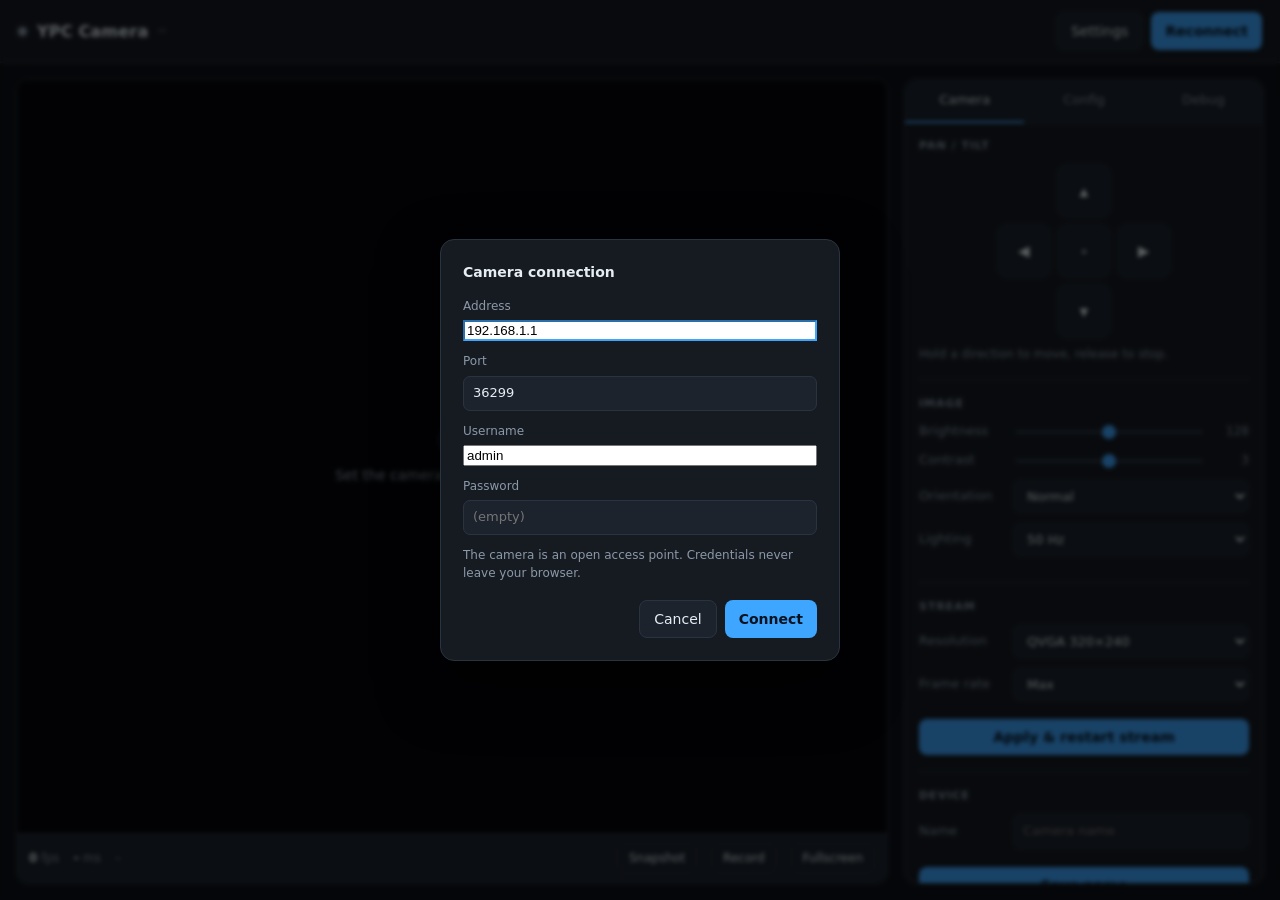
==== index.html @ f625cf27 "initial commit" ====
<!DOCTYPE html>
<html lang="en">
<head>
<meta charset="utf-8">
<meta name="viewport" content="width=device-width, initial-scale=1">
<title>YPC Camera</title>
<link rel="icon" href="data:image/svg+xml,%3Csvg xmlns='http://www.w3.org/2000/svg' viewBox='0 0 16 16'%3E%3Crect width='16' height='16' rx='3' fill='%233ea6ff'/%3E%3Ccircle cx='8' cy='8' r='3' fill='%230d1117'/%3E%3C/svg%3E">
<link rel="stylesheet" href="style.css">
</head>
<body>
<header class="topbar">
  <div class="brand">
    <span class="dot" id="dot"></span>
    <h1>YPC Camera</h1>
    <span class="host" id="hostLabel">—</span>
  </div>
  <div class="top-actions">
    <button class="btn ghost" id="btnSettings">Settings</button>
    <button class="btn" id="btnReconnect">Reconnect</button>
  </div>
</header>

<main class="layout">
  <section class="stage">
    <div class="viewport" id="viewport">
      <img id="mjpeg" alt="" hidden>
      <canvas id="canvas" width="640" height="480"></canvas>
      <div class="overlay" id="overlay">
        <div class="spinner"></div>
        <p id="overlayText">Connecting…</p>
      </div>
      <div class="badge" id="modeBadge" hidden></div>
      <div class="rec-dot" id="recDot" hidden>REC</div>
    </div>
    <div class="stagebar">
      <div class="stat"><span id="fps">0</span> fps</div>
      <div class="stat"><span id="latency">–</span> ms</div>
      <div class="stat" id="resStat">–</div>
      <div class="spacer"></div>
      <button class="btn ghost" id="btnSnap" title="Save a still">Snapshot</button>
      <button class="btn ghost" id="btnRec" title="Record video">Record</button>
      <button class="btn ghost" id="btnFull" title="Fullscreen">Fullscreen</button>
    </div>
  </section>

  <aside class="panel">
    <nav class="tabs">
      <button class="tab active" data-tab="camera">Camera</button>
      <button class="tab" data-tab="config">Config</button>
      <button class="tab" data-tab="debug">Debug</button>
    </nav>

    <div class="tabpane active" id="pane-camera">
      <div class="group">
        <h2>Pan / Tilt</h2>
        <div class="dpad" id="dpad">
          <button data-cmd="0" data-stop="1" class="pad up" aria-label="Up">▲</button>
          <button data-cmd="4" data-stop="5" class="pad left" aria-label="Left">◀</button>
          <button data-cmd="stopall" class="pad center" aria-label="Stop" title="Stop all movement">●</button>
          <button data-cmd="6" data-stop="7" class="pad right" aria-label="Right">▶</button>
          <button data-cmd="2" data-stop="3" class="pad down" aria-label="Down">▼</button>
        </div>
        <p class="hint" id="ptzHint">Hold a direction to move, release to stop.</p>
      </div>

      <div class="group">
        <h2>Image</h2>
        <label class="row">
          <span>Brightness</span>
          <input type="range" id="brightness" min="0" max="255" value="128">
          <output id="brightnessVal">128</output>
        </label>
        <label class="row">
          <span>Contrast</span>
          <input type="range" id="contrast" min="0" max="6" value="3">
          <output id="contrastVal">3</output>
        </label>
        <label class="row">
          <span>Orientation</span>
          <select id="flip">
            <option value="0">Normal</option>
            <option value="1">Flip vertical</option>
            <option value="2">Mirror</option>
            <option value="3">Flip + mirror</option>
          </select>
        </label>
        <label class="row">
          <span>Lighting</span>
          <select id="mode">
            <option value="0">50 Hz</option>
            <option value="1">60 Hz</option>
            <option value="2">Outdoor</option>
          </select>
        </label>
      </div>

      <div class="group">
        <h2>Stream</h2>
        <label class="row">
          <span>Resolution</span>
          <select id="resolution">
            <option value="8">QVGA 320×240</option>
            <option value="32">VGA 640×480</option>
          </select>
        </label>
        <label class="row">
          <span>Frame rate</span>
          <select id="rate">
            <option value="0">Max</option>
            <option value="1">20 fps</option>
            <option value="3">15 fps</option>
            <option value="6">10 fps</option>
            <option value="11">5 fps</option>
            <option value="13">3 fps</option>
            <option value="15">1 fps</option>
          </select>
        </label>
        <button class="btn wide" id="btnApplyStream">Apply &amp; restart stream</button>
      </div>

      <div class="group">
        <h2>Device</h2>
        <label class="row">
          <span>Name</span>
          <input type="text" id="alias" maxlength="20" placeholder="Camera name">
        </label>
        <button class="btn wide" id="btnAlias">Save name</button>
        <button class="btn wide danger" id="btnReboot">Reboot camera</button>
      </div>
    </div>

    <div class="tabpane" id="pane-config">
      <div class="group">
        <h2>Device status</h2>
        <dl class="kv" id="statusList"><dt>—</dt><dd></dd></dl>
      </div>
      <div class="group">
        <h2>All parameters</h2>
        <p class="hint">Raw <code>get_params.cgi</code> output from the camera.</p>
        <pre class="raw" id="paramsRaw">—</pre>
      </div>
    </div>

    <div class="tabpane" id="pane-debug">
      <div class="group">
        <h2>Request</h2>
        <div class="inline">
          <input type="text" id="debugPath" value="/get_status.cgi" spellcheck="false">
          <button class="btn" id="btnSend">Send</button>
        </div>
        <p class="hint">Path relative to the camera. <code>user</code>/<code>pwd</code> are added automatically.</p>
        <pre class="raw" id="debugOut">—</pre>
      </div>
      <div class="group">
        <h2>Log</h2>
        <pre class="raw log" id="log"></pre>
      </div>
    </div>
  </aside>
</main>

<dialog id="settingsDlg">
  <form method="dialog" id="settingsForm">
    <h2>Camera connection</h2>
    <label class="field">
      <span>Address</span>
      <input id="cfgHost" required placeholder="192.168.1.1" autocomplete="off">
    </label>
    <label class="field">
      <span>Port</span>
      <input id="cfgPort" type="number" min="1" max="65535" placeholder="36299">
    </label>
    <label class="field">
      <span>Username</span>
      <input id="cfgUser" placeholder="admin" autocomplete="username">
    </label>
    <label class="field">
      <span>Password</span>
      <input id="cfgPwd" type="password" placeholder="(empty)" autocomplete="current-password">
    </label>
    <p class="hint">The camera is an open access point. Credentials never leave your browser.</p>
    <div class="dlg-actions">
      <button value="cancel" class="btn ghost" formnovalidate>Cancel</button>
      <button value="save" class="btn" id="btnSaveCfg">Connect</button>
    </div>
  </form>
</dialog>

<script src="app.js"></script>
</body>
</html>
---- style.css ----
:root {
  --bg: #0d1117;
  --panel: #161b22;
  --panel-2: #1c232d;
  --line: #2a3441;
  --text: #e6edf3;
  --muted: #8b98a8;
  --accent: #3ea6ff;
  --ok: #3ecf8e;
  --warn: #f0b429;
  --err: #f85149;
  --radius: 12px;
}

* { box-sizing: border-box; }

html, body {
  margin: 0;
  height: 100%;
  background: var(--bg);
  color: var(--text);
  font: 14px/1.45 ui-sans-serif, system-ui, -apple-system, "Segoe UI", Roboto, sans-serif;
}

body {
  display: flex;
  flex-direction: column;
  height: 100vh;
  overflow: hidden;
}

h1 { font-size: 16px; margin: 0; font-weight: 600; letter-spacing: .2px; }
h2 { font-size: 11px; margin: 0 0 10px; text-transform: uppercase; letter-spacing: .09em; color: var(--muted); font-weight: 600; }

code { font-family: ui-monospace, "SF Mono", Menlo, Consolas, monospace; font-size: 12px; color: var(--accent); }

/* ---------- top bar ---------- */
.topbar {
  display: flex;
  align-items: center;
  justify-content: space-between;
  gap: 16px;
  padding: 12px 18px;
  border-bottom: 1px solid var(--line);
  background: var(--panel);
  flex: none;
}
.brand { display: flex; align-items: center; gap: 10px; min-width: 0; }
.dot {
  width: 9px; height: 9px; border-radius: 50%;
  background: var(--muted); flex: none;
  box-shadow: 0 0 0 3px rgb(255 255 255 / 4%);
}
.dot.online { background: var(--ok); box-shadow: 0 0 0 3px rgb(62 207 142 / 15%); }
.dot.connecting { background: var(--warn); animation: pulse 1.1s infinite; }
.dot.offline { background: var(--err); box-shadow: 0 0 0 3px rgb(248 81 73 / 15%); }
@keyframes pulse { 50% { opacity: .3; } }

.host { color: var(--muted); font-size: 12px; font-family: ui-monospace, monospace; white-space: nowrap; overflow: hidden; text-overflow: ellipsis; }
.top-actions { display: flex; gap: 8px; }

/* ---------- buttons ---------- */
.btn {
  background: var(--accent);
  color: #06121f;
  border: 0;
  border-radius: 8px;
  padding: 8px 14px;
  font: inherit;
  font-weight: 600;
  cursor: pointer;
  transition: filter .15s, background .15s, opacity .15s;
}
.btn:hover { filter: brightness(1.08); }
.btn:active { transform: translateY(1px); }
.btn:disabled { opacity: .4; cursor: not-allowed; }
.btn.ghost { background: var(--panel-2); color: var(--text); border: 1px solid var(--line); font-weight: 500; }
.btn.ghost:hover { background: #222b37; }
.btn.wide { width: 100%; margin-top: 8px; }
.btn.danger { background: transparent; color: var(--err); border: 1px solid rgb(248 81 73 / 35%); }
.btn.danger:hover { background: rgb(248 81 73 / 10%); }
.btn.active { background: var(--err); color: #fff; }

/* ---------- layout ---------- */
.layout {
  display: grid;
  grid-template-columns: minmax(0, 1fr) 360px;
  gap: 16px;
  padding: 16px;
  flex: 1;
  min-height: 0;
}
@media (max-width: 940px) {
  body { overflow: auto; height: auto; }
  .layout { grid-template-columns: 1fr; height: auto; }
  .panel { order: 2; max-height: none; }
  .viewport { aspect-ratio: 4 / 3; flex: none; }
}

/* ---------- video ---------- */
.stage {
  background: var(--panel);
  border: 1px solid var(--line);
  border-radius: var(--radius);
  overflow: hidden;
  display: flex;
  flex-direction: column;
  min-width: 0;
  min-height: 0;
}
.viewport {
  position: relative;
  flex: 1;
  min-height: 0;
  background: #05080c;
  display: grid;
  place-items: center;
  overflow: hidden;
}
.viewport canvas, .viewport img {
  width: 100%;
  height: 100%;
  object-fit: contain;
  display: block;
  grid-area: 1 / 1;
}
.viewport img[hidden] { display: none; }

.overlay {
  position: absolute;
  inset: 0;
  display: flex;
  flex-direction: column;
  align-items: center;
  justify-content: center;
  gap: 12px;
  background: rgb(5 8 12 / 82%);
  color: var(--muted);
  text-align: center;
  padding: 20px;
  transition: opacity .25s;
}
.overlay.hide { opacity: 0; pointer-events: none; }
.overlay p { margin: 0; max-width: 42ch; }
.overlay .err { color: var(--err); }
.spinner {
  width: 26px; height: 26px;
  border: 2px solid var(--line);
  border-top-color: var(--accent);
  border-radius: 50%;
  animation: spin .8s linear infinite;
}
.overlay.hide .spinner { display: none; }
@keyframes spin { to { transform: rotate(360deg); } }

.badge {
  position: absolute;
  top: 10px; left: 10px;
  background: rgb(0 0 0 / 55%);
  border: 1px solid var(--line);
  padding: 3px 8px;
  border-radius: 999px;
  font-size: 11px;
  color: var(--muted);
  letter-spacing: .03em;
  backdrop-filter: blur(4px);
}
.rec-dot {
  position: absolute;
  top: 10px; right: 10px;
  color: #fff;
  background: var(--err);
  padding: 3px 9px;
  border-radius: 999px;
  font-size: 11px;
  font-weight: 700;
  letter-spacing: .06em;
  animation: pulse 1.4s infinite;
}

.stagebar {
  display: flex;
  align-items: center;
  gap: 14px;
  padding: 9px 12px;
  border-top: 1px solid var(--line);
  background: var(--panel-2);
  font-size: 12px;
  color: var(--muted);
}
.stagebar .stat { font-variant-numeric: tabular-nums; white-space: nowrap; }
.stagebar .stat span { color: var(--text); font-weight: 600; }
.spacer { flex: 1; }
.stagebar .btn { padding: 6px 11px; font-size: 12px; }

/* ---------- side panel ---------- */
.panel {
  background: var(--panel);
  border: 1px solid var(--line);
  border-radius: var(--radius);
  overflow: hidden;
  max-height: 100%;
  min-height: 0;
  display: flex;
  flex-direction: column;
}
.tabs { display: flex; border-bottom: 1px solid var(--line); background: var(--panel-2); flex: none; }
.tab {
  flex: 1;
  background: transparent;
  border: 0;
  color: var(--muted);
  padding: 11px 6px;
  font: inherit;
  font-size: 13px;
  cursor: pointer;
  border-bottom: 2px solid transparent;
}
.tab:hover { color: var(--text); }
.tab.active { color: var(--text); border-bottom-color: var(--accent); }

.tabpane { display: none; padding: 14px; overflow-y: auto; }
.tabpane.active { display: block; }

.group { padding-bottom: 16px; margin-bottom: 16px; border-bottom: 1px solid var(--line); }
.group:last-child { border-bottom: 0; margin-bottom: 0; padding-bottom: 0; }

.hint { color: var(--muted); font-size: 12px; margin: 8px 0 0; }
.row { display: flex; align-items: center; gap: 10px; margin-bottom: 10px; }
.row > span { flex: 0 0 84px; color: var(--muted); font-size: 13px; }
.row output { flex: 0 0 34px; text-align: right; font-variant-numeric: tabular-nums; font-size: 12px; color: var(--muted); }

input[type="text"], input[type="password"], input[type="number"], select {
  flex: 1;
  min-width: 0;
  background: var(--panel-2);
  color: var(--text);
  border: 1px solid var(--line);
  border-radius: 7px;
  padding: 7px 9px;
  font: inherit;
  font-size: 13px;
}
input:focus, select:focus { outline: none; border-color: var(--accent); }

input[type="range"] {
  flex: 1;
  -webkit-appearance: none;
  appearance: none;
  height: 4px;
  border-radius: 2px;
  background: var(--line);
  outline: none;
}
input[type="range"]::-webkit-slider-thumb {
  -webkit-appearance: none;
  width: 14px; height: 14px;
  border-radius: 50%;
  background: var(--accent);
  cursor: pointer;
}
input[type="range"]::-moz-range-thumb {
  width: 14px; height: 14px; border: 0;
  border-radius: 50%; background: var(--accent); cursor: pointer;
}

/* d-pad */
.dpad {
  display: grid;
  grid-template-columns: repeat(3, 54px);
  grid-template-rows: repeat(3, 54px);
  gap: 6px;
  justify-content: center;
  margin: 4px 0;
}
.pad {
  background: var(--panel-2);
  border: 1px solid var(--line);
  border-radius: 10px;
  color: var(--text);
  font-size: 15px;
  cursor: pointer;
  user-select: none;
  -webkit-user-select: none;
  touch-action: none;
  transition: background .12s;
}
.pad:hover { background: #26303d; }
.pad:active, .pad.pressed { background: var(--accent); color: #06121f; }
.pad.up { grid-area: 1 / 2; }
.pad.left { grid-area: 2 / 1; }
.pad.center { grid-area: 2 / 2; font-size: 11px; color: var(--muted); }
.pad.right { grid-area: 2 / 3; }
.pad.down { grid-area: 3 / 2; }

.kv { display: grid; grid-template-columns: auto 1fr; gap: 5px 14px; margin: 0; font-size: 12.5px; }
.kv dt { color: var(--muted); }
.kv dd { margin: 0; font-family: ui-monospace, monospace; font-size: 12px; word-break: break-all; }

pre.raw {
  background: #0a0e14;
  border: 1px solid var(--line);
  border-radius: 8px;
  padding: 10px;
  font-size: 11.5px;
  line-height: 1.5;
  color: #b8c4d0;
  max-height: 300px;
  overflow: auto;
  white-space: pre-wrap;
  word-break: break-word;
  margin: 8px 0 0;
}
pre.log { max-height: 220px; }

.inline { display: flex; gap: 8px; }
.inline input { flex: 1; }

/* ---------- dialog ---------- */
dialog {
  border: 1px solid var(--line);
  border-radius: 14px;
  background: var(--panel);
  color: var(--text);
  padding: 22px;
  width: min(400px, 92vw);
  box-shadow: 0 24px 60px rgb(0 0 0 / 55%);
}
dialog::backdrop { background: rgb(0 0 0 / 60%); backdrop-filter: blur(2px); }
dialog h2 { font-size: 14px; text-transform: none; letter-spacing: 0; color: var(--text); margin-bottom: 16px; }
.field { display: flex; flex-direction: column; gap: 5px; margin-bottom: 12px; }
.field > span { color: var(--muted); font-size: 12px; }
.dlg-actions { display: flex; justify-content: flex-end; gap: 8px; margin-top: 18px; }
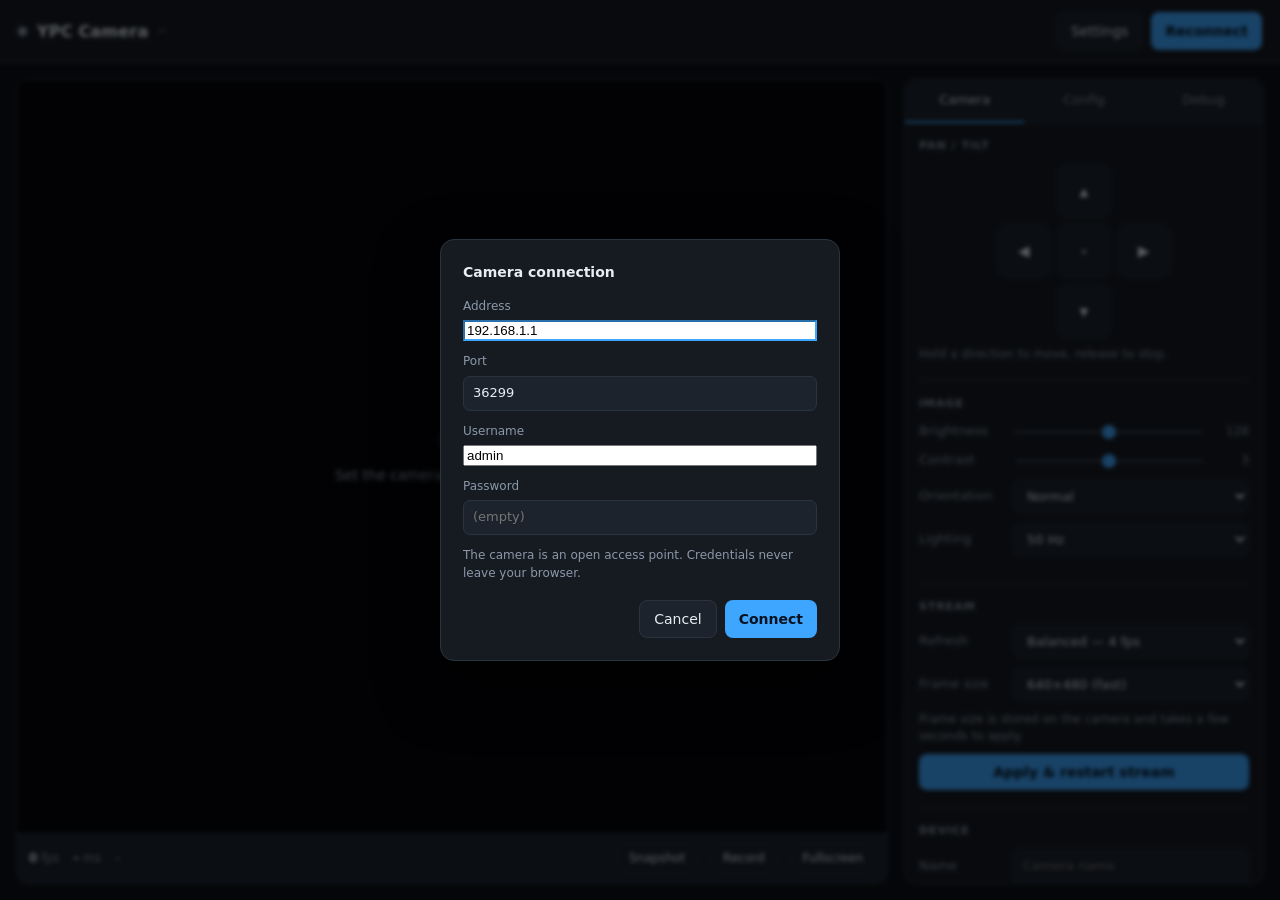
==== commit e6b90a42: "Gentle snapshot polling: pacing, backoff, timeouts; set_params controls" ====
--- a/index.html
+++ b/index.html
@@ -97,24 +97,21 @@
       <div class="group">
         <h2>Stream</h2>
         <label class="row">
-          <span>Resolution</span>
-          <select id="resolution">
-            <option value="8">QVGA 320×240</option>
-            <option value="32">VGA 640×480</option>
+          <span>Refresh</span>
+          <select id="refresh">
+            <option value="2">Gentle — 2 fps</option>
+            <option value="4" selected>Balanced — 4 fps</option>
+            <option value="6">Fast — 6 fps</option>
           </select>
         </label>
         <label class="row">
-          <span>Frame rate</span>
-          <select id="rate">
-            <option value="0">Max</option>
-            <option value="1">20 fps</option>
-            <option value="3">15 fps</option>
-            <option value="6">10 fps</option>
-            <option value="11">5 fps</option>
-            <option value="13">3 fps</option>
-            <option value="15">1 fps</option>
+          <span>Frame size</span>
+          <select id="resolution">
+            <option value="15">640×480 (fast)</option>
+            <option value="21">1280×960 (sharp)</option>
           </select>
         </label>
+        <p class="hint">Frame size is stored on the camera and takes a few seconds to apply.</p>
         <button class="btn wide" id="btnApplyStream">Apply &amp; restart stream</button>
       </div>
 
--- a/style.css
+++ b/style.css
@@ -165,6 +165,7 @@
   letter-spacing: .03em;
   backdrop-filter: blur(4px);
 }
+.badge.stalled { color: var(--warn); border-color: rgb(240 180 41 / 45%); }
 .rec-dot {
   position: absolute;
   top: 10px; right: 10px;
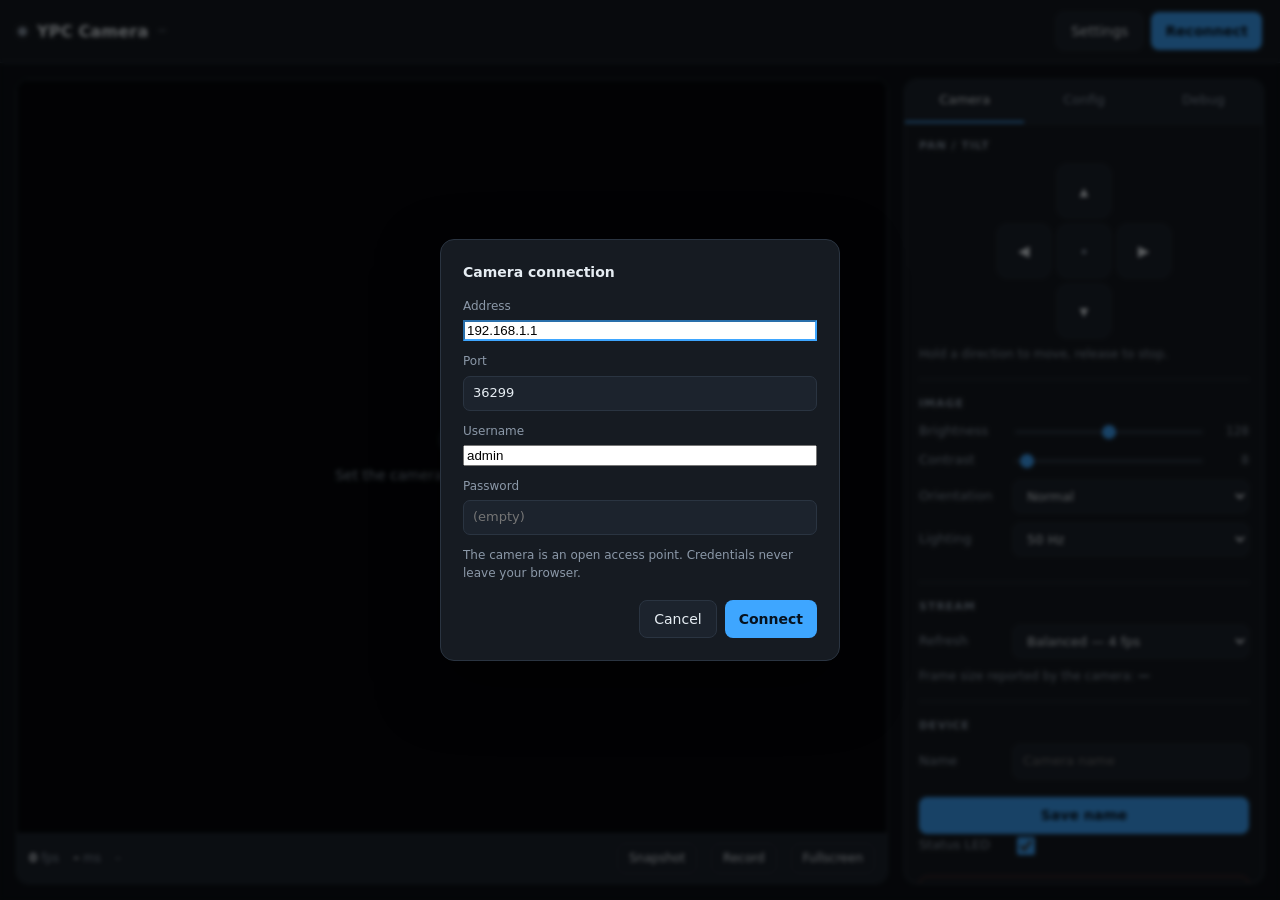
==== commit b67b4c16: "Standalone build; pause hidden tabs; single-viewer lease; stop hammering wedged camera" ====
--- a/index.html
+++ b/index.html
@@ -72,8 +72,8 @@
         </label>
         <label class="row">
           <span>Contrast</span>
-          <input type="range" id="contrast" min="0" max="6" value="3">
-          <output id="contrastVal">3</output>
+          <input type="range" id="contrast" min="0" max="255" value="8">
+          <output id="contrastVal">8</output>
         </label>
         <label class="row">
           <span>Orientation</span>
@@ -104,15 +104,7 @@
             <option value="6">Fast — 6 fps</option>
           </select>
         </label>
-        <label class="row">
-          <span>Frame size</span>
-          <select id="resolution">
-            <option value="15">640×480 (fast)</option>
-            <option value="21">1280×960 (sharp)</option>
-          </select>
-        </label>
-        <p class="hint">Frame size is stored on the camera and takes a few seconds to apply.</p>
-        <button class="btn wide" id="btnApplyStream">Apply &amp; restart stream</button>
+        <p class="hint">Frame size reported by the camera: <strong id="frameSize">—</strong></p>
       </div>
 
       <div class="group">
@@ -122,6 +114,10 @@
           <input type="text" id="alias" maxlength="20" placeholder="Camera name">
         </label>
         <button class="btn wide" id="btnAlias">Save name</button>
+        <label class="row toggle">
+          <span>Status LED</span>
+          <input type="checkbox" id="led" checked>
+        </label>
         <button class="btn wide danger" id="btnReboot">Reboot camera</button>
       </div>
     </div>
--- a/style.css
+++ b/style.css
@@ -230,6 +230,13 @@
 .row { display: flex; align-items: center; gap: 10px; margin-bottom: 10px; }
 .row > span { flex: 0 0 84px; color: var(--muted); font-size: 13px; }
 .row output { flex: 0 0 34px; text-align: right; font-variant-numeric: tabular-nums; font-size: 12px; color: var(--muted); }
+.row.toggle input[type="checkbox"] {
+  flex: 0 0 auto;
+  width: 18px;
+  height: 18px;
+  accent-color: var(--accent);
+  cursor: pointer;
+}
 
 input[type="text"], input[type="password"], input[type="number"], select {
   flex: 1;
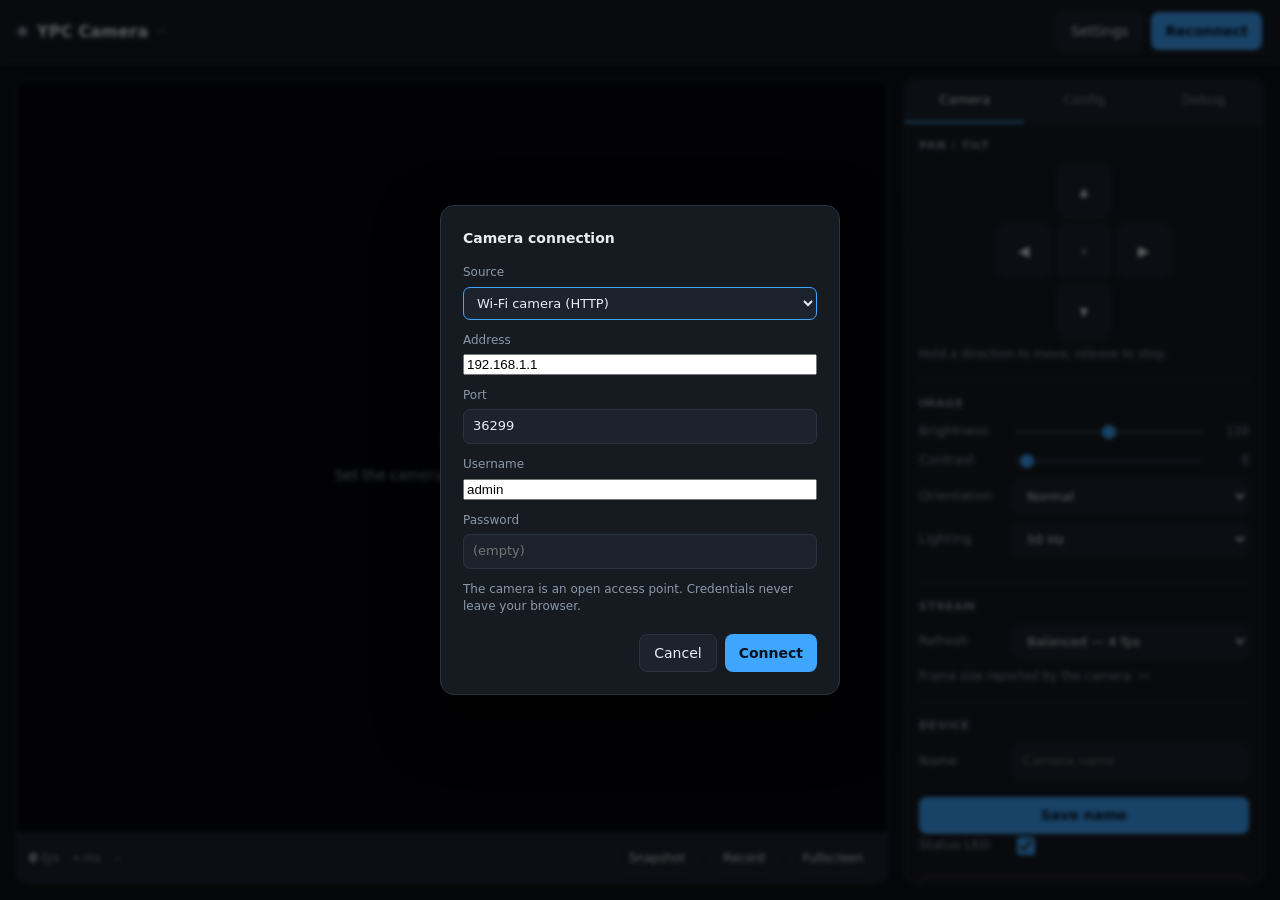
==== commit d2efa4f9: "USB source: UVC webcam support in the page, capture.py for CLI snapshots/recording" ====
--- a/index.html
+++ b/index.html
@@ -4,6 +4,13 @@
 <meta charset="utf-8">
 <meta name="viewport" content="width=device-width, initial-scale=1">
 <title>YPC Camera</title>
+<meta name="theme-color" content="#161b22">
+<meta name="apple-mobile-web-app-capable" content="yes">
+<meta name="mobile-web-app-capable" content="yes">
+<meta name="apple-mobile-web-app-status-bar-style" content="black-translucent">
+<meta name="apple-mobile-web-app-title" content="YPC Cam">
+<link rel="manifest" href="manifest.webmanifest">
+<link rel="apple-touch-icon" href="apple-touch-icon.png">
 <link rel="icon" href="data:image/svg+xml,%3Csvg xmlns='http://www.w3.org/2000/svg' viewBox='0 0 16 16'%3E%3Crect width='16' height='16' rx='3' fill='%233ea6ff'/%3E%3Ccircle cx='8' cy='8' r='3' fill='%230d1117'/%3E%3C/svg%3E">
 <link rel="stylesheet" href="style.css">
 </head>
@@ -15,6 +22,7 @@
     <span class="host" id="hostLabel">—</span>
   </div>
   <div class="top-actions">
+    <button class="btn ghost" id="btnInstall" hidden>Install</button>
     <button class="btn ghost" id="btnSettings">Settings</button>
     <button class="btn" id="btnReconnect">Reconnect</button>
   </div>
@@ -24,6 +32,7 @@
   <section class="stage">
     <div class="viewport" id="viewport">
       <img id="mjpeg" alt="" hidden>
+      <video id="usb" playsinline muted autoplay hidden></video>
       <canvas id="canvas" width="640" height="480"></canvas>
       <div class="overlay" id="overlay">
         <div class="spinner"></div>
@@ -51,7 +60,17 @@
     </nav>
 
     <div class="tabpane active" id="pane-camera">
-      <div class="group">
+      <div class="group" data-usb-only>
+        <h2>USB camera</h2>
+        <label class="row">
+          <span>Device</span>
+          <select id="usbDevice"></select>
+        </label>
+        <button class="btn wide" id="btnRescan">Rescan devices</button>
+        <p class="hint">Plugged in by USB the camera acts as a normal webcam: full frame rate, no Wi-Fi.</p>
+      </div>
+
+      <div class="group" data-wifi-only>
         <h2>Pan / Tilt</h2>
         <div class="dpad" id="dpad">
           <button data-cmd="0" data-stop="1" class="pad up" aria-label="Up">▲</button>
@@ -63,7 +82,7 @@
         <p class="hint" id="ptzHint">Hold a direction to move, release to stop.</p>
       </div>
 
-      <div class="group">
+      <div class="group" data-wifi-only>
         <h2>Image</h2>
         <label class="row">
           <span>Brightness</span>
@@ -94,7 +113,7 @@
         </label>
       </div>
 
-      <div class="group">
+      <div class="group" data-wifi-only>
         <h2>Stream</h2>
         <label class="row">
           <span>Refresh</span>
@@ -107,7 +126,7 @@
         <p class="hint">Frame size reported by the camera: <strong id="frameSize">—</strong></p>
       </div>
 
-      <div class="group">
+      <div class="group" data-wifi-only>
         <h2>Device</h2>
         <label class="row">
           <span>Name</span>
@@ -156,8 +175,24 @@
   <form method="dialog" id="settingsForm">
     <h2>Camera connection</h2>
     <label class="field">
+      <span>Source</span>
+      <select id="cfgSource">
+        <option value="wifi">Wi-Fi camera (HTTP)</option>
+        <option value="usb">USB camera (this computer)</option>
+      </select>
+    </label>
+    <div id="usbFields" hidden>
+      <label class="field">
+        <span>USB camera</span>
+        <select id="cfgUsbDevice"><option value="">Default camera</option></select>
+      </label>
+      <p class="hint" id="usbHint">The camera must be plugged in by USB. USB mode needs this page served from
+        <code>http://localhost:8000</code> — browsers refuse camera access on <code>file://</code>.</p>
+    </div>
+    <div id="wifiFields">
+    <label class="field">
       <span>Address</span>
-      <input id="cfgHost" required placeholder="192.168.1.1" autocomplete="off">
+      <input id="cfgHost" placeholder="192.168.1.1" autocomplete="off">
     </label>
     <label class="field">
       <span>Port</span>
@@ -172,6 +207,7 @@
       <input id="cfgPwd" type="password" placeholder="(empty)" autocomplete="current-password">
     </label>
     <p class="hint">The camera is an open access point. Credentials never leave your browser.</p>
+    </div>
     <div class="dlg-actions">
       <button value="cancel" class="btn ghost" formnovalidate>Cancel</button>
       <button value="save" class="btn" id="btnSaveCfg">Connect</button>
--- a/style.css
+++ b/style.css
@@ -226,6 +226,10 @@
 .group { padding-bottom: 16px; margin-bottom: 16px; border-bottom: 1px solid var(--line); }
 .group:last-child { border-bottom: 0; margin-bottom: 0; padding-bottom: 0; }
 
+/* The Wi-Fi and USB sources expose different controls. */
+body.usb [data-wifi-only],
+body:not(.usb) [data-usb-only] { display: none; }
+
 .hint { color: var(--muted); font-size: 12px; margin: 8px 0 0; }
 .row { display: flex; align-items: center; gap: 10px; margin-bottom: 10px; }
 .row > span { flex: 0 0 84px; color: var(--muted); font-size: 13px; }
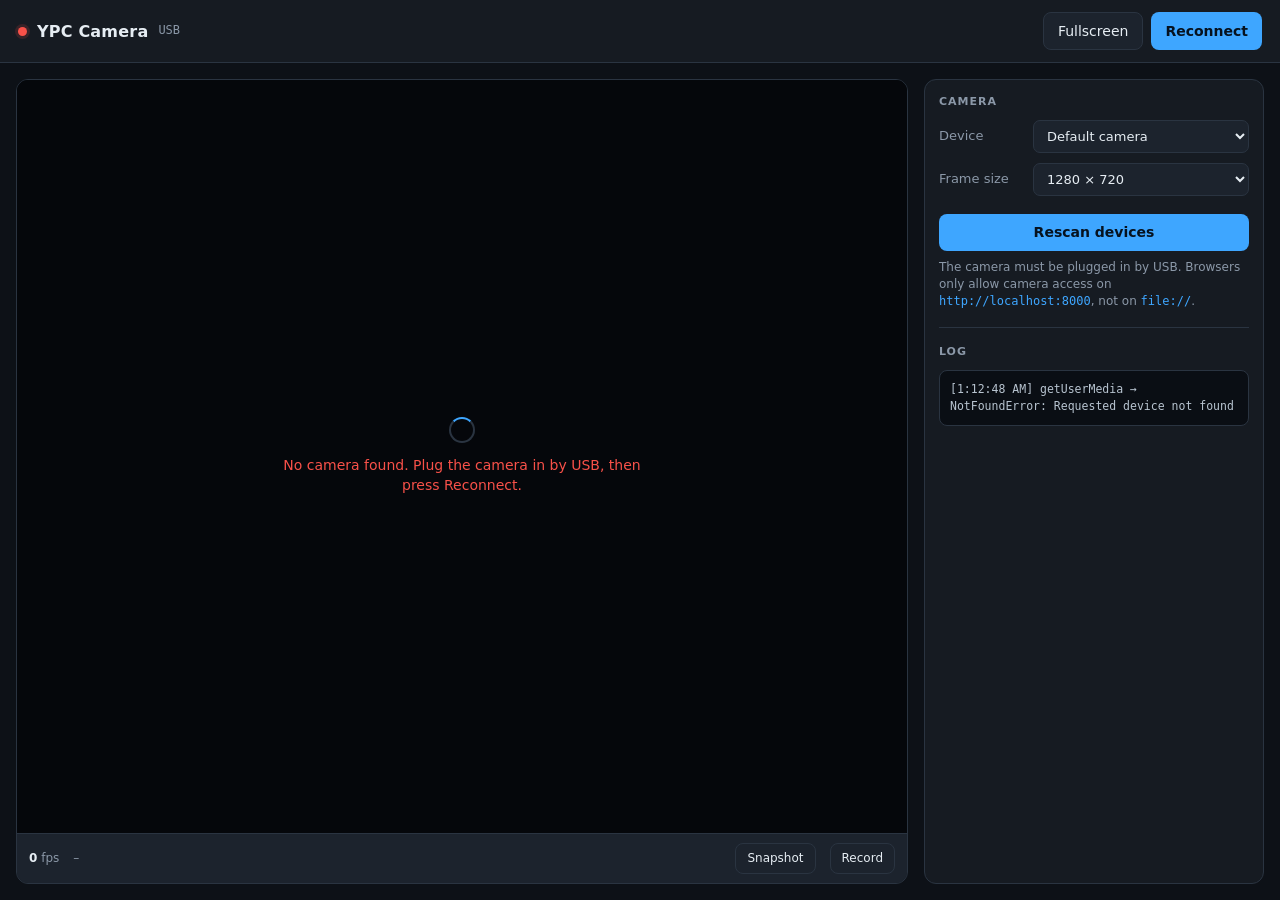
==== commit 4e2775af: "USB-only app: drop the Wi-Fi path, add a Fullscreen button, warn when the camera is busy" ====
--- a/index.html
+++ b/index.html
@@ -23,7 +23,7 @@
   </div>
   <div class="top-actions">
     <button class="btn ghost" id="btnInstall" hidden>Install</button>
-    <button class="btn ghost" id="btnSettings">Settings</button>
+    <button class="btn ghost" id="btnFull" title="View full screen">Fullscreen</button>
     <button class="btn" id="btnReconnect">Reconnect</button>
   </div>
 </header>
@@ -31,138 +31,45 @@
 <main class="layout">
   <section class="stage">
     <div class="viewport" id="viewport">
-      <img id="mjpeg" alt="" hidden>
       <video id="usb" playsinline muted autoplay hidden></video>
-      <canvas id="canvas" width="640" height="480"></canvas>
+      <canvas id="canvas" width="1280" height="720"></canvas>
       <div class="overlay" id="overlay">
         <div class="spinner"></div>
-        <p id="overlayText">Connecting…</p>
+        <p id="overlayText">Starting…</p>
       </div>
-      <div class="badge" id="modeBadge" hidden></div>
+      <div class="badge" id="modeBadge" hidden>USB</div>
       <div class="rec-dot" id="recDot" hidden>REC</div>
     </div>
     <div class="stagebar">
       <div class="stat"><span id="fps">0</span> fps</div>
-      <div class="stat"><span id="latency">–</span> ms</div>
       <div class="stat" id="resStat">–</div>
       <div class="spacer"></div>
       <button class="btn ghost" id="btnSnap" title="Save a still">Snapshot</button>
       <button class="btn ghost" id="btnRec" title="Record video">Record</button>
-      <button class="btn ghost" id="btnFull" title="Fullscreen">Fullscreen</button>
     </div>
   </section>
 
   <aside class="panel">
-    <nav class="tabs">
-      <button class="tab active" data-tab="camera">Camera</button>
-      <button class="tab" data-tab="config">Config</button>
-      <button class="tab" data-tab="debug">Debug</button>
-    </nav>
-
-    <div class="tabpane active" id="pane-camera">
-      <div class="group" data-usb-only>
-        <h2>USB camera</h2>
+    <div class="pane">
+      <div class="group">
+        <h2>Camera</h2>
         <label class="row">
           <span>Device</span>
           <select id="usbDevice"></select>
         </label>
+        <label class="row">
+          <span>Frame size</span>
+          <select id="usbSize">
+            <option value="640x480">640 × 480</option>
+            <option value="1280x720">1280 × 720</option>
+            <option value="1280x960">1280 × 960</option>
+          </select>
+        </label>
         <button class="btn wide" id="btnRescan">Rescan devices</button>
-        <p class="hint">Plugged in by USB the camera acts as a normal webcam: full frame rate, no Wi-Fi.</p>
+        <p class="hint">The camera must be plugged in by USB. Browsers only allow camera access on
+          <code>http://localhost:8000</code>, not on <code>file://</code>.</p>
       </div>
 
-      <div class="group" data-wifi-only>
-        <h2>Pan / Tilt</h2>
-        <div class="dpad" id="dpad">
-          <button data-cmd="0" data-stop="1" class="pad up" aria-label="Up">▲</button>
-          <button data-cmd="4" data-stop="5" class="pad left" aria-label="Left">◀</button>
-          <button data-cmd="stopall" class="pad center" aria-label="Stop" title="Stop all movement">●</button>
-          <button data-cmd="6" data-stop="7" class="pad right" aria-label="Right">▶</button>
-          <button data-cmd="2" data-stop="3" class="pad down" aria-label="Down">▼</button>
-        </div>
-        <p class="hint" id="ptzHint">Hold a direction to move, release to stop.</p>
-      </div>
-
-      <div class="group" data-wifi-only>
-        <h2>Image</h2>
-        <label class="row">
-          <span>Brightness</span>
-          <input type="range" id="brightness" min="0" max="255" value="128">
-          <output id="brightnessVal">128</output>
-        </label>
-        <label class="row">
-          <span>Contrast</span>
-          <input type="range" id="contrast" min="0" max="255" value="8">
-          <output id="contrastVal">8</output>
-        </label>
-        <label class="row">
-          <span>Orientation</span>
-          <select id="flip">
-            <option value="0">Normal</option>
-            <option value="1">Flip vertical</option>
-            <option value="2">Mirror</option>
-            <option value="3">Flip + mirror</option>
-          </select>
-        </label>
-        <label class="row">
-          <span>Lighting</span>
-          <select id="mode">
-            <option value="0">50 Hz</option>
-            <option value="1">60 Hz</option>
-            <option value="2">Outdoor</option>
-          </select>
-        </label>
-      </div>
-
-      <div class="group" data-wifi-only>
-        <h2>Stream</h2>
-        <label class="row">
-          <span>Refresh</span>
-          <select id="refresh">
-            <option value="2">Gentle — 2 fps</option>
-            <option value="4" selected>Balanced — 4 fps</option>
-            <option value="6">Fast — 6 fps</option>
-          </select>
-        </label>
-        <p class="hint">Frame size reported by the camera: <strong id="frameSize">—</strong></p>
-      </div>
-
-      <div class="group" data-wifi-only>
-        <h2>Device</h2>
-        <label class="row">
-          <span>Name</span>
-          <input type="text" id="alias" maxlength="20" placeholder="Camera name">
-        </label>
-        <button class="btn wide" id="btnAlias">Save name</button>
-        <label class="row toggle">
-          <span>Status LED</span>
-          <input type="checkbox" id="led" checked>
-        </label>
-        <button class="btn wide danger" id="btnReboot">Reboot camera</button>
-      </div>
-    </div>
-
-    <div class="tabpane" id="pane-config">
-      <div class="group">
-        <h2>Device status</h2>
-        <dl class="kv" id="statusList"><dt>—</dt><dd></dd></dl>
-      </div>
-      <div class="group">
-        <h2>All parameters</h2>
-        <p class="hint">Raw <code>get_params.cgi</code> output from the camera.</p>
-        <pre class="raw" id="paramsRaw">—</pre>
-      </div>
-    </div>
-
-    <div class="tabpane" id="pane-debug">
-      <div class="group">
-        <h2>Request</h2>
-        <div class="inline">
-          <input type="text" id="debugPath" value="/get_status.cgi" spellcheck="false">
-          <button class="btn" id="btnSend">Send</button>
-        </div>
-        <p class="hint">Path relative to the camera. <code>user</code>/<code>pwd</code> are added automatically.</p>
-        <pre class="raw" id="debugOut">—</pre>
-      </div>
       <div class="group">
         <h2>Log</h2>
         <pre class="raw log" id="log"></pre>
@@ -171,50 +78,6 @@
   </aside>
 </main>
 
-<dialog id="settingsDlg">
-  <form method="dialog" id="settingsForm">
-    <h2>Camera connection</h2>
-    <label class="field">
-      <span>Source</span>
-      <select id="cfgSource">
-        <option value="wifi">Wi-Fi camera (HTTP)</option>
-        <option value="usb">USB camera (this computer)</option>
-      </select>
-    </label>
-    <div id="usbFields" hidden>
-      <label class="field">
-        <span>USB camera</span>
-        <select id="cfgUsbDevice"><option value="">Default camera</option></select>
-      </label>
-      <p class="hint" id="usbHint">The camera must be plugged in by USB. USB mode needs this page served from
-        <code>http://localhost:8000</code> — browsers refuse camera access on <code>file://</code>.</p>
-    </div>
-    <div id="wifiFields">
-    <label class="field">
-      <span>Address</span>
-      <input id="cfgHost" placeholder="192.168.1.1" autocomplete="off">
-    </label>
-    <label class="field">
-      <span>Port</span>
-      <input id="cfgPort" type="number" min="1" max="65535" placeholder="36299">
-    </label>
-    <label class="field">
-      <span>Username</span>
-      <input id="cfgUser" placeholder="admin" autocomplete="username">
-    </label>
-    <label class="field">
-      <span>Password</span>
-      <input id="cfgPwd" type="password" placeholder="(empty)" autocomplete="current-password">
-    </label>
-    <p class="hint">The camera is an open access point. Credentials never leave your browser.</p>
-    </div>
-    <div class="dlg-actions">
-      <button value="cancel" class="btn ghost" formnovalidate>Cancel</button>
-      <button value="save" class="btn" id="btnSaveCfg">Connect</button>
-    </div>
-  </form>
-</dialog>
-
 <script src="app.js"></script>
 </body>
 </html>
--- a/style.css
+++ b/style.css
@@ -77,24 +77,22 @@
 .btn.ghost { background: var(--panel-2); color: var(--text); border: 1px solid var(--line); font-weight: 500; }
 .btn.ghost:hover { background: #222b37; }
 .btn.wide { width: 100%; margin-top: 8px; }
-.btn.danger { background: transparent; color: var(--err); border: 1px solid rgb(248 81 73 / 35%); }
-.btn.danger:hover { background: rgb(248 81 73 / 10%); }
 .btn.active { background: var(--err); color: #fff; }
 
 /* ---------- layout ---------- */
 .layout {
   display: grid;
-  grid-template-columns: minmax(0, 1fr) 360px;
+  grid-template-columns: minmax(0, 1fr) 340px;
   gap: 16px;
   padding: 16px;
   flex: 1;
   min-height: 0;
 }
-@media (max-width: 940px) {
+@media (max-width: 860px) {
   body { overflow: auto; height: auto; }
   .layout { grid-template-columns: 1fr; height: auto; }
   .panel { order: 2; max-height: none; }
-  .viewport { aspect-ratio: 4 / 3; flex: none; }
+  .viewport { aspect-ratio: 16 / 9; flex: none; }
 }
 
 /* ---------- video ---------- */
@@ -117,14 +115,15 @@
   place-items: center;
   overflow: hidden;
 }
-.viewport canvas, .viewport img {
+.viewport canvas, .viewport video {
   width: 100%;
   height: 100%;
   object-fit: contain;
   display: block;
   grid-area: 1 / 1;
 }
-.viewport img[hidden] { display: none; }
+.viewport video[hidden] { display: none; }
+.viewport:fullscreen { border-radius: 0; }
 
 .overlay {
   position: absolute;
@@ -165,7 +164,6 @@
   letter-spacing: .03em;
   backdrop-filter: blur(4px);
 }
-.badge.stalled { color: var(--warn); border-color: rgb(240 180 41 / 45%); }
 .rec-dot {
   position: absolute;
   top: 10px; right: 10px;
@@ -205,44 +203,16 @@
   display: flex;
   flex-direction: column;
 }
-.tabs { display: flex; border-bottom: 1px solid var(--line); background: var(--panel-2); flex: none; }
-.tab {
-  flex: 1;
-  background: transparent;
-  border: 0;
-  color: var(--muted);
-  padding: 11px 6px;
-  font: inherit;
-  font-size: 13px;
-  cursor: pointer;
-  border-bottom: 2px solid transparent;
-}
-.tab:hover { color: var(--text); }
-.tab.active { color: var(--text); border-bottom-color: var(--accent); }
-
-.tabpane { display: none; padding: 14px; overflow-y: auto; }
-.tabpane.active { display: block; }
+.pane { padding: 14px; overflow-y: auto; }
 
 .group { padding-bottom: 16px; margin-bottom: 16px; border-bottom: 1px solid var(--line); }
 .group:last-child { border-bottom: 0; margin-bottom: 0; padding-bottom: 0; }
-
-/* The Wi-Fi and USB sources expose different controls. */
-body.usb [data-wifi-only],
-body:not(.usb) [data-usb-only] { display: none; }
 
 .hint { color: var(--muted); font-size: 12px; margin: 8px 0 0; }
 .row { display: flex; align-items: center; gap: 10px; margin-bottom: 10px; }
 .row > span { flex: 0 0 84px; color: var(--muted); font-size: 13px; }
-.row output { flex: 0 0 34px; text-align: right; font-variant-numeric: tabular-nums; font-size: 12px; color: var(--muted); }
-.row.toggle input[type="checkbox"] {
-  flex: 0 0 auto;
-  width: 18px;
-  height: 18px;
-  accent-color: var(--accent);
-  cursor: pointer;
-}
-
-input[type="text"], input[type="password"], input[type="number"], select {
+
+select {
   flex: 1;
   min-width: 0;
   background: var(--panel-2);
@@ -253,61 +223,7 @@
   font: inherit;
   font-size: 13px;
 }
-input:focus, select:focus { outline: none; border-color: var(--accent); }
-
-input[type="range"] {
-  flex: 1;
-  -webkit-appearance: none;
-  appearance: none;
-  height: 4px;
-  border-radius: 2px;
-  background: var(--line);
-  outline: none;
-}
-input[type="range"]::-webkit-slider-thumb {
-  -webkit-appearance: none;
-  width: 14px; height: 14px;
-  border-radius: 50%;
-  background: var(--accent);
-  cursor: pointer;
-}
-input[type="range"]::-moz-range-thumb {
-  width: 14px; height: 14px; border: 0;
-  border-radius: 50%; background: var(--accent); cursor: pointer;
-}
-
-/* d-pad */
-.dpad {
-  display: grid;
-  grid-template-columns: repeat(3, 54px);
-  grid-template-rows: repeat(3, 54px);
-  gap: 6px;
-  justify-content: center;
-  margin: 4px 0;
-}
-.pad {
-  background: var(--panel-2);
-  border: 1px solid var(--line);
-  border-radius: 10px;
-  color: var(--text);
-  font-size: 15px;
-  cursor: pointer;
-  user-select: none;
-  -webkit-user-select: none;
-  touch-action: none;
-  transition: background .12s;
-}
-.pad:hover { background: #26303d; }
-.pad:active, .pad.pressed { background: var(--accent); color: #06121f; }
-.pad.up { grid-area: 1 / 2; }
-.pad.left { grid-area: 2 / 1; }
-.pad.center { grid-area: 2 / 2; font-size: 11px; color: var(--muted); }
-.pad.right { grid-area: 2 / 3; }
-.pad.down { grid-area: 3 / 2; }
-
-.kv { display: grid; grid-template-columns: auto 1fr; gap: 5px 14px; margin: 0; font-size: 12.5px; }
-.kv dt { color: var(--muted); }
-.kv dd { margin: 0; font-family: ui-monospace, monospace; font-size: 12px; word-break: break-all; }
+select:focus { outline: none; border-color: var(--accent); }
 
 pre.raw {
   background: #0a0e14;
@@ -323,23 +239,4 @@
   word-break: break-word;
   margin: 8px 0 0;
 }
-pre.log { max-height: 220px; }
-
-.inline { display: flex; gap: 8px; }
-.inline input { flex: 1; }
-
-/* ---------- dialog ---------- */
-dialog {
-  border: 1px solid var(--line);
-  border-radius: 14px;
-  background: var(--panel);
-  color: var(--text);
-  padding: 22px;
-  width: min(400px, 92vw);
-  box-shadow: 0 24px 60px rgb(0 0 0 / 55%);
-}
-dialog::backdrop { background: rgb(0 0 0 / 60%); backdrop-filter: blur(2px); }
-dialog h2 { font-size: 14px; text-transform: none; letter-spacing: 0; color: var(--text); margin-bottom: 16px; }
-.field { display: flex; flex-direction: column; gap: 5px; margin-bottom: 12px; }
-.field > span { color: var(--muted); font-size: 12px; }
-.dlg-actions { display: flex; justify-content: flex-end; gap: 8px; margin-top: 18px; }
+pre.log { max-height: 240px; }
